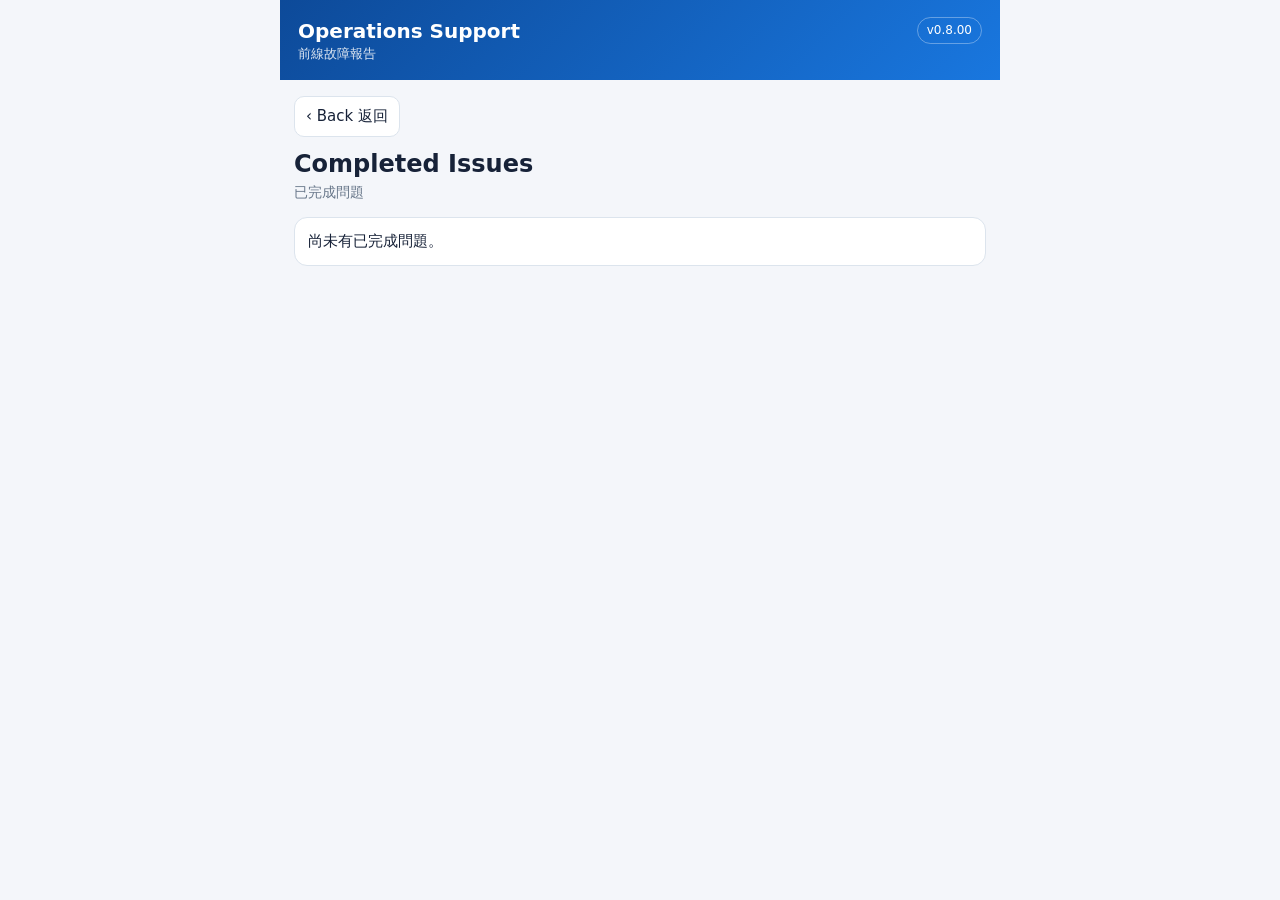
==== completed.html @ 06e349dd "Add files via upload" ====
<!doctype html><html lang="zh-HK"><head><meta charset="utf-8"><meta name="viewport" content="width=device-width,initial-scale=1,viewport-fit=cover"><title>Completed Issues v0.8.00</title><link rel="stylesheet" href="styles.css"></head><body><div class="app"><header class="header"><span class="version">v0.8.00</span><strong>Operations Support</strong><small>前線故障報告</small></header><main class="main"><a class="back" href="index.html">‹ Back 返回</a><h1 class="page-title">Completed Issues <small>已完成問題</small></h1><div id="completed" class="list"></div></main></div><script src="config.js"></script><script src="app.js"></script><script>const a=OPS.get().filter(x=>x.workflowStatus==='Completed');completed.innerHTML=a.length?a.map(x=>`<article class="card issue-card no-impact"><b>${x.plant} · ${x.material}</b><div>${x.issueEn}／${x.issueZh}</div><small>${OPS.fmt(x.incident)}</small><br><span class="badge complete-badge">Completed／已完成</span><div><a class="edit" href="edit.html?ticket=${encodeURIComponent(x.ticket)}">View / Edit 查看／編輯</a></div></article>`).join(''):'<div class="card">尚未有已完成問題。</div>';</script></body></html>
---- styles.css ----
:root{--primary:#176bd8;--primary-dark:#0c55b5;--primary-soft:#e8f1ff;--success:#14805a;--success-soft:#e7f7ef;--warning:#b66a00;--warning-soft:#fff3da;--danger:#c52e3a;--danger-soft:#fff0f1;--text:#172238;--muted:#68778a;--border:#dce4ed;--surface:#fff;--background:#f4f6fa}*{box-sizing:border-box}html{background:var(--background)}body{margin:0;background:var(--background);color:var(--text);font:15px/1.4 system-ui,-apple-system,"Segoe UI",sans-serif}button,input,select,textarea{font:inherit}.app{max-width:720px;min-height:100vh;margin:auto}.header{padding:17px 18px;background:linear-gradient(135deg,#0d4a99,#1977df);color:#fff}.header strong{font-size:20px}.header small{display:block;opacity:.86}.version{float:right;padding:4px 9px;border:1px solid #ffffff55;border-radius:999px;font-size:12px}.main{padding:16px 14px 92px}.intro h1,.page-title{margin:0;font-size:24px}.intro p,.page-title small{display:block;margin:2px 0 14px;color:var(--muted);font-size:14px;font-weight:500}.stats{display:grid;grid-template-columns:repeat(3,minmax(0,1fr));gap:8px}.stat{min-width:0;padding:12px 9px;border:1px solid var(--border);border-radius:14px;background:var(--surface);text-align:left;color:var(--text)}button.stat{cursor:pointer}.stat small,.stat span{display:block;color:var(--muted);font-size:11px}.stat strong{display:block;margin:5px 0 2px;font-size:28px;line-height:1}.stat.open strong{color:var(--warning)}.stat.suspended strong{color:var(--danger)}.stat.today strong{color:var(--primary)}.report-card{width:100%;min-height:76px;margin-top:13px;padding:16px;border:1px solid #cfe0f5;border-radius:17px;background:linear-gradient(135deg,#fff,#f7fbff);display:grid;grid-template-columns:1fr 20px;gap:12px;align-items:center;text-align:left;text-decoration:none;color:var(--text);box-shadow:0 6px 18px #17395710}.report-card strong{display:block;color:var(--primary);font-size:19px}.report-card small{color:var(--muted)}.arrow{font-size:29px;color:#86a2c3}.device-note{margin-top:11px;padding:11px 13px;border:1px solid var(--border);border-radius:12px;background:var(--surface)}.device-note b{display:block;font-size:13px}.device-note span{display:block;margin-top:2px;color:var(--muted);font-size:12px}.section-head{display:flex;justify-content:space-between;align-items:end;margin:20px 0 9px}.section-head b,.section-head small{display:block}.section-head small{color:var(--muted);font-size:12px}.text-link{border:0;background:transparent;color:var(--primary);font-weight:800;text-decoration:none;padding:8px}.list{display:grid;gap:8px}.card{padding:13px;border:1px solid var(--border);border-radius:13px;background:var(--surface)}.issue-card{border-left:5px solid var(--border)}.issue-card.no-impact{border-left-color:var(--success)}.issue-card.limited{border-left-color:var(--warning)}.issue-card.suspended{border-left-color:var(--danger)}.card b{display:block}.card small{color:var(--muted)}.badge{display:inline-block;margin-top:7px;padding:4px 8px;border-radius:999px;font-size:12px;font-weight:800}.badge.no-impact{background:var(--success-soft);color:var(--success)}.badge.limited{background:var(--warning-soft);color:#8b5200}.badge.suspended{background:var(--danger-soft);color:var(--danger)}.back{display:inline-block;margin-bottom:11px;padding:9px 11px;border:1px solid var(--border);border-radius:10px;background:var(--surface);color:var(--text);text-decoration:none}.grid2{display:grid;grid-template-columns:1fr 1fr;gap:9px}.field{margin-bottom:18px}.label{display:block;margin-bottom:7px;font-size:13px;font-weight:850}.sub{display:block;color:var(--muted);font-size:12px;font-weight:500}.required{color:var(--danger)}input,select,textarea{width:100%;min-height:49px;padding:11px;border:1px solid var(--border);border-radius:12px;background:var(--surface);color:var(--text)}textarea{resize:vertical}.type-grid{display:grid;grid-template-columns:repeat(3,minmax(0,1fr));gap:8px}.option-grid{display:grid;grid-template-columns:1fr 1fr;gap:8px}.choice{min-height:64px;padding:10px 6px;border:2px solid var(--border);border-radius:13px;background:var(--surface);color:var(--text);font-weight:800}.choice small{display:block;margin-top:3px;color:var(--muted);font-weight:500}.choice.selected{border-color:var(--primary);background:var(--primary-soft);color:var(--primary-dark)}.wide{grid-column:1/-1}.conditional{display:none}.conditional.show{display:block}.status-grid{display:grid;gap:8px}.status-grid .choice{text-align:left}.status-grid .no-impact.selected{border-color:var(--success);background:var(--success-soft);color:var(--success)}.status-grid .limited.selected{border-color:var(--warning);background:var(--warning-soft);color:#8b5200}.status-grid .suspended.selected{border-color:var(--danger);background:var(--danger-soft);color:var(--danger)}.photo-actions,.actions,.language-grid{display:grid;grid-template-columns:1fr 1fr;gap:8px}.action{min-height:49px;border:0;border-radius:11px;font-weight:850}.action.primary{background:var(--primary);color:#fff}.action.secondary{background:var(--primary-soft);color:var(--primary-dark)}.action.whatsapp{background:#19a562;color:#fff}.photo-preview{display:none;margin-top:10px;text-align:center}.photo-preview.show{display:block}.photo-preview img{display:block;max-width:100%;max-height:230px;margin:auto;border-radius:11px}.preview{display:none;padding:13px;border-left:5px solid var(--primary);border-radius:12px;background:#eff6ff}.preview.show{display:block}.preview-row{display:grid;grid-template-columns:112px 1fr;gap:8px;padding:6px 0;border-bottom:1px solid #dce8f5}.preview-row:last-child{border:0}.preview-row span{color:var(--muted);font-size:13px}.submit{width:100%;min-height:53px;border:0;border-radius:12px;background:var(--primary);color:#fff;font-size:17px;font-weight:850}.submit:disabled{background:#a7b3c2}.language{min-height:47px;border:2px solid var(--border);border-radius:11px;background:var(--surface);font-weight:800}.language.selected{border-color:var(--primary);background:var(--primary-soft);color:var(--primary-dark)}.message{min-height:190px;margin-top:10px}.success{text-align:center}.check{width:62px;height:62px;margin:auto;border-radius:50%;display:grid;place-items:center;background:var(--success-soft);color:var(--success);font-size:34px}.reference{margin:12px 0;padding:11px;border-radius:11px;background:var(--primary-soft);color:var(--primary-dark);font-weight:850}.edit{display:inline-block;margin-top:9px;padding:9px 12px;border:0;border-radius:9px;background:var(--primary-soft);color:var(--primary-dark);font-weight:800;text-decoration:none}.bottom-nav{position:fixed;left:50%;bottom:0;transform:translateX(-50%);z-index:20;width:min(720px,100%);height:68px;display:grid;grid-template-columns:1fr 84px 1fr;align-items:end;padding:6px 16px calc(6px + env(safe-area-inset-bottom));background:#fff;border-top:1px solid var(--border);box-shadow:0 -5px 16px #17223812}.nav-link{height:48px;border:0;background:transparent;color:var(--muted);font-size:12px;font-weight:750;text-align:center;text-decoration:none}.nav-link span{display:block;font-size:20px}.nav-link.active{color:var(--primary)}.plus-wrap{position:relative;height:54px}.plus-button{position:absolute;left:50%;bottom:5px;transform:translateX(-50%);width:58px;height:58px;border:3px solid #fff;border-radius:50%;display:grid;place-items:center;background:var(--primary);color:#fff;font-size:31px;line-height:1;text-decoration:none;box-shadow:0 5px 14px #176bd840}.update-overlay{display:none;position:fixed;inset:0;z-index:50;align-items:center;justify-content:center;padding:16px;background:#0c1726cc}.update-overlay.show{display:flex}.update-dialog{width:min(420px,100%);padding:20px;border-radius:16px;background:#fff}.update-dialog h2{margin:0 0 8px}@media(max-width:390px){.stats{gap:6px}.stat{padding:10px 7px}.stat strong{font-size:24px}.type-grid,.option-grid{grid-template-columns:1fr}.wide{grid-column:auto}.preview-row{grid-template-columns:92px 1fr}}

.workflow-row{display:grid;grid-template-columns:1fr 1fr;gap:8px;margin-top:10px}.workflow-select{min-height:43px;padding:8px;border:1px solid var(--border);border-radius:10px;background:#fff}.complete-badge{background:#e7f7ef;color:#14805a}.reported-badge{background:#e8f1ff;color:#0c55b5}.progress-badge{background:#fff3da;color:#8b5200}.single-action{display:block;width:100%;min-height:51px;margin-top:18px;padding:14px;border:0;border-radius:12px;background:var(--primary);color:#fff;font-weight:850;text-decoration:none;text-align:center}.edit-form-note{margin-bottom:14px;padding:11px 13px;border:1px solid var(--border);border-radius:12px;background:#fff;color:var(--muted);font-size:13px}
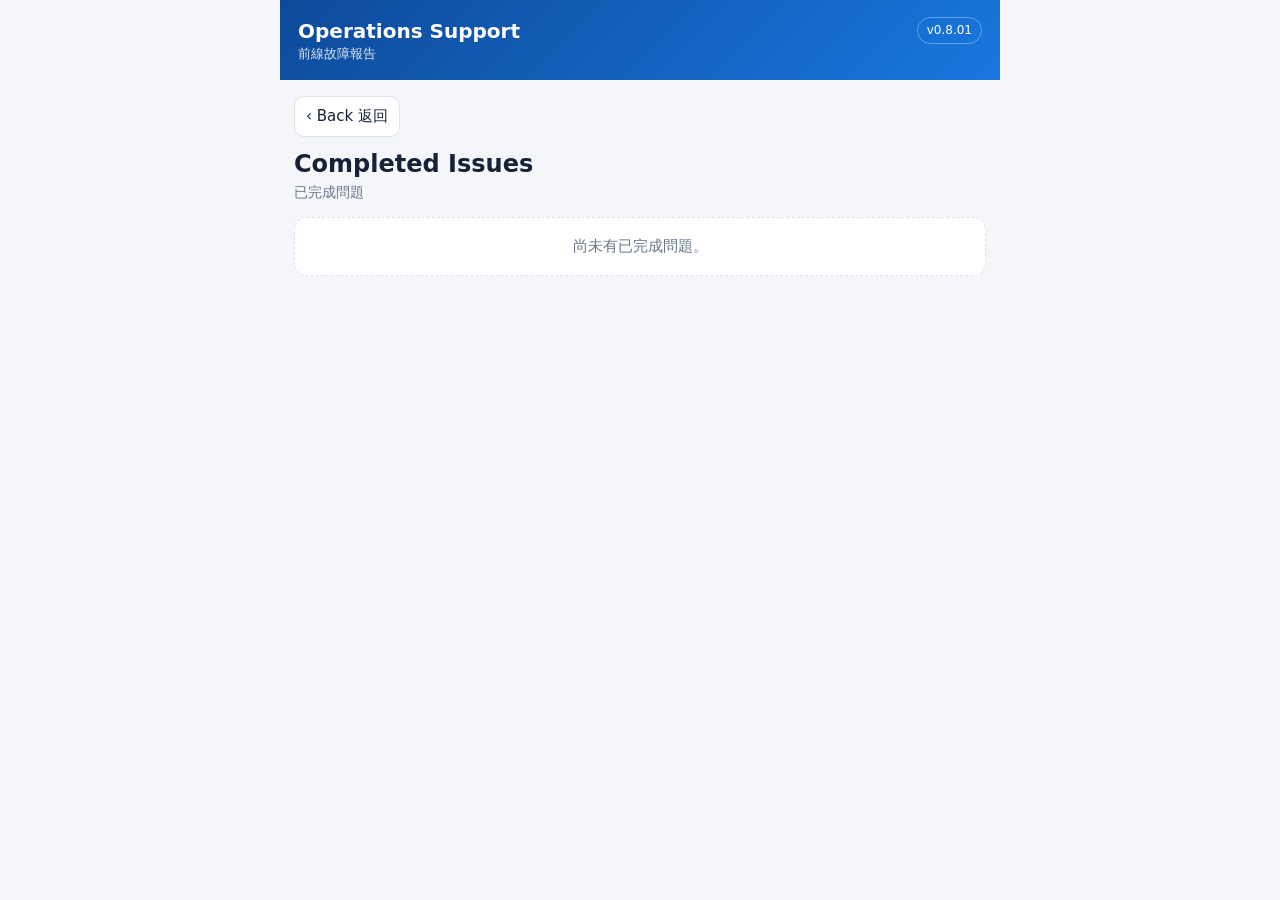
==== commit 6757598a: "Add files via upload" ====
--- a/completed.html
+++ b/completed.html
@@ -1 +1 @@
-<!doctype html><html lang="zh-HK"><head><meta charset="utf-8"><meta name="viewport" content="width=device-width,initial-scale=1,viewport-fit=cover"><title>Completed Issues v0.8.00</title><link rel="stylesheet" href="styles.css"></head><body><div class="app"><header class="header"><span class="version">v0.8.00</span><strong>Operations Support</strong><small>前線故障報告</small></header><main class="main"><a class="back" href="index.html">‹ Back 返回</a><h1 class="page-title">Completed Issues <small>已完成問題</small></h1><div id="completed" class="list"></div></main></div><script src="config.js"></script><script src="app.js"></script><script>const a=OPS.get().filter(x=>x.workflowStatus==='Completed');completed.innerHTML=a.length?a.map(x=>`<article class="card issue-card no-impact"><b>${x.plant} · ${x.material}</b><div>${x.issueEn}／${x.issueZh}</div><small>${OPS.fmt(x.incident)}</small><br><span class="badge complete-badge">Completed／已完成</span><div><a class="edit" href="edit.html?ticket=${encodeURIComponent(x.ticket)}">View / Edit 查看／編輯</a></div></article>`).join(''):'<div class="card">尚未有已完成問題。</div>';</script></body></html>+<!doctype html><html lang="zh-HK"><head><meta charset="utf-8"><meta name="viewport" content="width=device-width,initial-scale=1,viewport-fit=cover"><title>Completed Issues v0.8.01</title><link rel="stylesheet" href="styles.css"></head><body><div class="app"><header class="header"><span class="version">v0.8.01</span><strong>Operations Support</strong><small>前線故障報告</small></header><main class="main"><a class="back" href="index.html">‹ Back 返回</a><h1 class="page-title">Completed Issues <small>已完成問題</small></h1><div id="completed" class="list"></div></main></div><script src="config.js"></script><script src="app.js"></script><script>const pencil=`<svg viewBox="0 0 24 24" aria-hidden="true"><path d="M12 20h9"/><path d="M16.5 3.5a2.12 2.12 0 0 1 3 3L8 18l-4 1 1-4Z"/></svg>`;const a=OPS.get().filter(x=>x.workflowStatus==='Completed');completed.className='report-list';completed.innerHTML=a.length?a.map(x=>`<article class="report-item no-impact"><div class="report-main"><span class="report-primary">${x.plant} · ${x.material} · ${x.issueZh}</span><span class="report-secondary">${x.issueEn} · 已完成</span><span class="report-meta">${OPS.fmt(x.incident)}</span></div><a class="pencil-button" href="edit.html?ticket=${encodeURIComponent(x.ticket)}" aria-label="View or edit completed issue 查看或編輯已完成問題">${pencil}</a></article>`).join(''):'<div class="empty-state">尚未有已完成問題。</div>';</script></body></html>
--- a/styles.css
+++ b/styles.css
@@ -1,3 +1,6 @@
 :root{--primary:#176bd8;--primary-dark:#0c55b5;--primary-soft:#e8f1ff;--success:#14805a;--success-soft:#e7f7ef;--warning:#b66a00;--warning-soft:#fff3da;--danger:#c52e3a;--danger-soft:#fff0f1;--text:#172238;--muted:#68778a;--border:#dce4ed;--surface:#fff;--background:#f4f6fa}*{box-sizing:border-box}html{background:var(--background)}body{margin:0;background:var(--background);color:var(--text);font:15px/1.4 system-ui,-apple-system,"Segoe UI",sans-serif}button,input,select,textarea{font:inherit}.app{max-width:720px;min-height:100vh;margin:auto}.header{padding:17px 18px;background:linear-gradient(135deg,#0d4a99,#1977df);color:#fff}.header strong{font-size:20px}.header small{display:block;opacity:.86}.version{float:right;padding:4px 9px;border:1px solid #ffffff55;border-radius:999px;font-size:12px}.main{padding:16px 14px 92px}.intro h1,.page-title{margin:0;font-size:24px}.intro p,.page-title small{display:block;margin:2px 0 14px;color:var(--muted);font-size:14px;font-weight:500}.stats{display:grid;grid-template-columns:repeat(3,minmax(0,1fr));gap:8px}.stat{min-width:0;padding:12px 9px;border:1px solid var(--border);border-radius:14px;background:var(--surface);text-align:left;color:var(--text)}button.stat{cursor:pointer}.stat small,.stat span{display:block;color:var(--muted);font-size:11px}.stat strong{display:block;margin:5px 0 2px;font-size:28px;line-height:1}.stat.open strong{color:var(--warning)}.stat.suspended strong{color:var(--danger)}.stat.today strong{color:var(--primary)}.report-card{width:100%;min-height:76px;margin-top:13px;padding:16px;border:1px solid #cfe0f5;border-radius:17px;background:linear-gradient(135deg,#fff,#f7fbff);display:grid;grid-template-columns:1fr 20px;gap:12px;align-items:center;text-align:left;text-decoration:none;color:var(--text);box-shadow:0 6px 18px #17395710}.report-card strong{display:block;color:var(--primary);font-size:19px}.report-card small{color:var(--muted)}.arrow{font-size:29px;color:#86a2c3}.device-note{margin-top:11px;padding:11px 13px;border:1px solid var(--border);border-radius:12px;background:var(--surface)}.device-note b{display:block;font-size:13px}.device-note span{display:block;margin-top:2px;color:var(--muted);font-size:12px}.section-head{display:flex;justify-content:space-between;align-items:end;margin:20px 0 9px}.section-head b,.section-head small{display:block}.section-head small{color:var(--muted);font-size:12px}.text-link{border:0;background:transparent;color:var(--primary);font-weight:800;text-decoration:none;padding:8px}.list{display:grid;gap:8px}.card{padding:13px;border:1px solid var(--border);border-radius:13px;background:var(--surface)}.issue-card{border-left:5px solid var(--border)}.issue-card.no-impact{border-left-color:var(--success)}.issue-card.limited{border-left-color:var(--warning)}.issue-card.suspended{border-left-color:var(--danger)}.card b{display:block}.card small{color:var(--muted)}.badge{display:inline-block;margin-top:7px;padding:4px 8px;border-radius:999px;font-size:12px;font-weight:800}.badge.no-impact{background:var(--success-soft);color:var(--success)}.badge.limited{background:var(--warning-soft);color:#8b5200}.badge.suspended{background:var(--danger-soft);color:var(--danger)}.back{display:inline-block;margin-bottom:11px;padding:9px 11px;border:1px solid var(--border);border-radius:10px;background:var(--surface);color:var(--text);text-decoration:none}.grid2{display:grid;grid-template-columns:1fr 1fr;gap:9px}.field{margin-bottom:18px}.label{display:block;margin-bottom:7px;font-size:13px;font-weight:850}.sub{display:block;color:var(--muted);font-size:12px;font-weight:500}.required{color:var(--danger)}input,select,textarea{width:100%;min-height:49px;padding:11px;border:1px solid var(--border);border-radius:12px;background:var(--surface);color:var(--text)}textarea{resize:vertical}.type-grid{display:grid;grid-template-columns:repeat(3,minmax(0,1fr));gap:8px}.option-grid{display:grid;grid-template-columns:1fr 1fr;gap:8px}.choice{min-height:64px;padding:10px 6px;border:2px solid var(--border);border-radius:13px;background:var(--surface);color:var(--text);font-weight:800}.choice small{display:block;margin-top:3px;color:var(--muted);font-weight:500}.choice.selected{border-color:var(--primary);background:var(--primary-soft);color:var(--primary-dark)}.wide{grid-column:1/-1}.conditional{display:none}.conditional.show{display:block}.status-grid{display:grid;gap:8px}.status-grid .choice{text-align:left}.status-grid .no-impact.selected{border-color:var(--success);background:var(--success-soft);color:var(--success)}.status-grid .limited.selected{border-color:var(--warning);background:var(--warning-soft);color:#8b5200}.status-grid .suspended.selected{border-color:var(--danger);background:var(--danger-soft);color:var(--danger)}.photo-actions,.actions,.language-grid{display:grid;grid-template-columns:1fr 1fr;gap:8px}.action{min-height:49px;border:0;border-radius:11px;font-weight:850}.action.primary{background:var(--primary);color:#fff}.action.secondary{background:var(--primary-soft);color:var(--primary-dark)}.action.whatsapp{background:#19a562;color:#fff}.photo-preview{display:none;margin-top:10px;text-align:center}.photo-preview.show{display:block}.photo-preview img{display:block;max-width:100%;max-height:230px;margin:auto;border-radius:11px}.preview{display:none;padding:13px;border-left:5px solid var(--primary);border-radius:12px;background:#eff6ff}.preview.show{display:block}.preview-row{display:grid;grid-template-columns:112px 1fr;gap:8px;padding:6px 0;border-bottom:1px solid #dce8f5}.preview-row:last-child{border:0}.preview-row span{color:var(--muted);font-size:13px}.submit{width:100%;min-height:53px;border:0;border-radius:12px;background:var(--primary);color:#fff;font-size:17px;font-weight:850}.submit:disabled{background:#a7b3c2}.language{min-height:47px;border:2px solid var(--border);border-radius:11px;background:var(--surface);font-weight:800}.language.selected{border-color:var(--primary);background:var(--primary-soft);color:var(--primary-dark)}.message{min-height:190px;margin-top:10px}.success{text-align:center}.check{width:62px;height:62px;margin:auto;border-radius:50%;display:grid;place-items:center;background:var(--success-soft);color:var(--success);font-size:34px}.reference{margin:12px 0;padding:11px;border-radius:11px;background:var(--primary-soft);color:var(--primary-dark);font-weight:850}.edit{display:inline-block;margin-top:9px;padding:9px 12px;border:0;border-radius:9px;background:var(--primary-soft);color:var(--primary-dark);font-weight:800;text-decoration:none}.bottom-nav{position:fixed;left:50%;bottom:0;transform:translateX(-50%);z-index:20;width:min(720px,100%);height:68px;display:grid;grid-template-columns:1fr 84px 1fr;align-items:end;padding:6px 16px calc(6px + env(safe-area-inset-bottom));background:#fff;border-top:1px solid var(--border);box-shadow:0 -5px 16px #17223812}.nav-link{height:48px;border:0;background:transparent;color:var(--muted);font-size:12px;font-weight:750;text-align:center;text-decoration:none}.nav-link span{display:block;font-size:20px}.nav-link.active{color:var(--primary)}.plus-wrap{position:relative;height:54px}.plus-button{position:absolute;left:50%;bottom:5px;transform:translateX(-50%);width:58px;height:58px;border:3px solid #fff;border-radius:50%;display:grid;place-items:center;background:var(--primary);color:#fff;font-size:31px;line-height:1;text-decoration:none;box-shadow:0 5px 14px #176bd840}.update-overlay{display:none;position:fixed;inset:0;z-index:50;align-items:center;justify-content:center;padding:16px;background:#0c1726cc}.update-overlay.show{display:flex}.update-dialog{width:min(420px,100%);padding:20px;border-radius:16px;background:#fff}.update-dialog h2{margin:0 0 8px}@media(max-width:390px){.stats{gap:6px}.stat{padding:10px 7px}.stat strong{font-size:24px}.type-grid,.option-grid{grid-template-columns:1fr}.wide{grid-column:auto}.preview-row{grid-template-columns:92px 1fr}}
 
-.workflow-row{display:grid;grid-template-columns:1fr 1fr;gap:8px;margin-top:10px}.workflow-select{min-height:43px;padding:8px;border:1px solid var(--border);border-radius:10px;background:#fff}.complete-badge{background:#e7f7ef;color:#14805a}.reported-badge{background:#e8f1ff;color:#0c55b5}.progress-badge{background:#fff3da;color:#8b5200}.single-action{display:block;width:100%;min-height:51px;margin-top:18px;padding:14px;border:0;border-radius:12px;background:var(--primary);color:#fff;font-weight:850;text-decoration:none;text-align:center}.edit-form-note{margin-bottom:14px;padding:11px 13px;border:1px solid var(--border);border-radius:12px;background:#fff;color:var(--muted);font-size:13px}+.workflow-row{display:grid;grid-template-columns:1fr 1fr;gap:8px;margin-top:10px}.workflow-select{min-height:43px;padding:8px;border:1px solid var(--border);border-radius:10px;background:#fff}.complete-badge{background:#e7f7ef;color:#14805a}.reported-badge{background:#e8f1ff;color:#0c55b5}.progress-badge{background:#fff3da;color:#8b5200}.single-action{display:block;width:100%;min-height:51px;margin-top:18px;padding:14px;border:0;border-radius:12px;background:var(--primary);color:#fff;font-weight:850;text-decoration:none;text-align:center}.edit-form-note{margin-bottom:14px;padding:11px 13px;border:1px solid var(--border);border-radius:12px;background:#fff;color:var(--muted);font-size:13px}
+.report-toolbar{display:flex;align-items:center;justify-content:space-between;gap:10px;margin:20px 0 9px}.report-toolbar-title b,.report-toolbar-title small{display:block}.report-toolbar-title small{color:var(--muted);font-size:12px}.report-toolbar-actions{display:flex;align-items:center;gap:4px;white-space:nowrap}.toolbar-link{display:inline-flex;align-items:center;min-height:36px;padding:7px 9px;border-radius:9px;color:var(--primary);font-size:13px;font-weight:800;text-decoration:none}.toolbar-link:hover,.toolbar-link:focus-visible{background:var(--primary-soft)}
+.report-list{display:grid;gap:9px}.report-item{position:relative;display:grid;grid-template-columns:minmax(0,1fr) 44px;align-items:center;gap:10px;padding:13px 10px 13px 14px;border:1px solid var(--border);border-left:5px solid var(--border);border-radius:13px;background:var(--surface)}.report-item.no-impact{border-left-color:var(--success)}.report-item.limited{border-left-color:var(--warning)}.report-item.suspended{border-left-color:var(--danger)}.report-main{min-width:0}.report-primary{display:block;overflow:hidden;text-overflow:ellipsis;white-space:nowrap;font-size:15px;font-weight:850}.report-secondary{display:block;margin-top:3px;overflow:hidden;text-overflow:ellipsis;white-space:nowrap;color:var(--muted);font-size:13px}.report-meta{display:block;margin-top:4px;color:var(--muted);font-size:12px}.pencil-button{width:40px;height:40px;border:1px solid #c9dcf5;border-radius:11px;display:grid;place-items:center;background:var(--primary-soft);color:var(--primary);text-decoration:none}.pencil-button:hover,.pencil-button:focus-visible{border-color:var(--primary);background:#dceaff}.pencil-button svg{width:19px;height:19px;fill:none;stroke:currentColor;stroke-width:2;stroke-linecap:round;stroke-linejoin:round}.pencil-button[aria-disabled="true"]{opacity:.45;pointer-events:none}.empty-state{padding:18px;border:1px dashed var(--border);border-radius:13px;background:var(--surface);color:var(--muted);text-align:center}
+@media(max-width:390px){.report-toolbar{align-items:flex-start}.report-toolbar-actions{gap:0}.toolbar-link{padding:7px 6px;font-size:12px}.report-item{grid-template-columns:minmax(0,1fr) 42px}.pencil-button{width:38px;height:38px}}
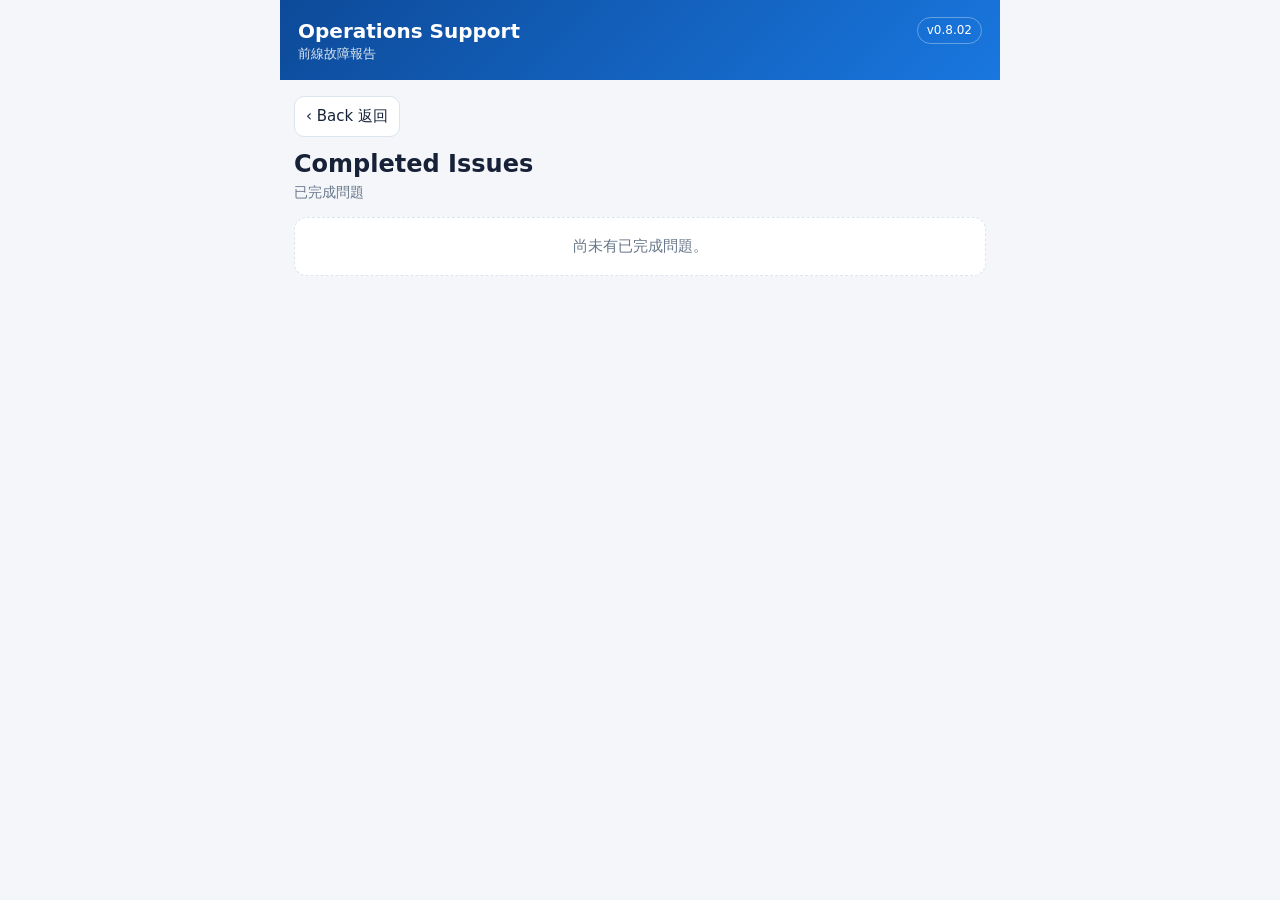
==== commit 9857a58c: "Add files via upload" ====
--- a/completed.html
+++ b/completed.html
@@ -1 +1 @@
-<!doctype html><html lang="zh-HK"><head><meta charset="utf-8"><meta name="viewport" content="width=device-width,initial-scale=1,viewport-fit=cover"><title>Completed Issues v0.8.01</title><link rel="stylesheet" href="styles.css"></head><body><div class="app"><header class="header"><span class="version">v0.8.01</span><strong>Operations Support</strong><small>前線故障報告</small></header><main class="main"><a class="back" href="index.html">‹ Back 返回</a><h1 class="page-title">Completed Issues <small>已完成問題</small></h1><div id="completed" class="list"></div></main></div><script src="config.js"></script><script src="app.js"></script><script>const pencil=`<svg viewBox="0 0 24 24" aria-hidden="true"><path d="M12 20h9"/><path d="M16.5 3.5a2.12 2.12 0 0 1 3 3L8 18l-4 1 1-4Z"/></svg>`;const a=OPS.get().filter(x=>x.workflowStatus==='Completed');completed.className='report-list';completed.innerHTML=a.length?a.map(x=>`<article class="report-item no-impact"><div class="report-main"><span class="report-primary">${x.plant} · ${x.material} · ${x.issueZh}</span><span class="report-secondary">${x.issueEn} · 已完成</span><span class="report-meta">${OPS.fmt(x.incident)}</span></div><a class="pencil-button" href="edit.html?ticket=${encodeURIComponent(x.ticket)}" aria-label="View or edit completed issue 查看或編輯已完成問題">${pencil}</a></article>`).join(''):'<div class="empty-state">尚未有已完成問題。</div>';</script></body></html>+<!doctype html><html lang="zh-HK"><head><meta charset="utf-8"><meta name="viewport" content="width=device-width,initial-scale=1,viewport-fit=cover"><title>Completed Issues v0.8.02</title><link rel="stylesheet" href="styles.css"></head><body><div class="app"><header class="header"><span class="version">v0.8.02</span><strong>Operations Support</strong><small>前線故障報告</small></header><main class="main"><a class="back" href="index.html">‹ Back 返回</a><h1 class="page-title">Completed Issues <small>已完成問題</small></h1><div id="completed" class="list"></div></main></div><script src="config.js"></script><script src="app.js"></script><script>const pencil=`<span class="pencil-mark" aria-hidden="true"></span>`;const a=OPS.get().filter(x=>x.workflowStatus==='Completed');completed.className='report-list';completed.innerHTML=a.length?a.map(x=>`<article class="report-item no-impact"><div class="report-main"><span class="report-primary">${x.plant} · ${x.material} · ${x.issueZh}</span><span class="report-secondary">${x.issueEn} · 已完成</span><span class="report-meta">${OPS.fmt(x.incident)}</span></div><a class="pencil-button" href="edit.html?ticket=${encodeURIComponent(x.ticket)}" aria-label="View or edit completed issue 查看或編輯已完成問題">${pencil}</a></article>`).join(''):'<div class="empty-state">尚未有已完成問題。</div>';</script></body></html>
--- a/styles.css
+++ b/styles.css
@@ -2,5 +2,15 @@
 
 .workflow-row{display:grid;grid-template-columns:1fr 1fr;gap:8px;margin-top:10px}.workflow-select{min-height:43px;padding:8px;border:1px solid var(--border);border-radius:10px;background:#fff}.complete-badge{background:#e7f7ef;color:#14805a}.reported-badge{background:#e8f1ff;color:#0c55b5}.progress-badge{background:#fff3da;color:#8b5200}.single-action{display:block;width:100%;min-height:51px;margin-top:18px;padding:14px;border:0;border-radius:12px;background:var(--primary);color:#fff;font-weight:850;text-decoration:none;text-align:center}.edit-form-note{margin-bottom:14px;padding:11px 13px;border:1px solid var(--border);border-radius:12px;background:#fff;color:var(--muted);font-size:13px}
 .report-toolbar{display:flex;align-items:center;justify-content:space-between;gap:10px;margin:20px 0 9px}.report-toolbar-title b,.report-toolbar-title small{display:block}.report-toolbar-title small{color:var(--muted);font-size:12px}.report-toolbar-actions{display:flex;align-items:center;gap:4px;white-space:nowrap}.toolbar-link{display:inline-flex;align-items:center;min-height:36px;padding:7px 9px;border-radius:9px;color:var(--primary);font-size:13px;font-weight:800;text-decoration:none}.toolbar-link:hover,.toolbar-link:focus-visible{background:var(--primary-soft)}
-.report-list{display:grid;gap:9px}.report-item{position:relative;display:grid;grid-template-columns:minmax(0,1fr) 44px;align-items:center;gap:10px;padding:13px 10px 13px 14px;border:1px solid var(--border);border-left:5px solid var(--border);border-radius:13px;background:var(--surface)}.report-item.no-impact{border-left-color:var(--success)}.report-item.limited{border-left-color:var(--warning)}.report-item.suspended{border-left-color:var(--danger)}.report-main{min-width:0}.report-primary{display:block;overflow:hidden;text-overflow:ellipsis;white-space:nowrap;font-size:15px;font-weight:850}.report-secondary{display:block;margin-top:3px;overflow:hidden;text-overflow:ellipsis;white-space:nowrap;color:var(--muted);font-size:13px}.report-meta{display:block;margin-top:4px;color:var(--muted);font-size:12px}.pencil-button{width:40px;height:40px;border:1px solid #c9dcf5;border-radius:11px;display:grid;place-items:center;background:var(--primary-soft);color:var(--primary);text-decoration:none}.pencil-button:hover,.pencil-button:focus-visible{border-color:var(--primary);background:#dceaff}.pencil-button svg{width:19px;height:19px;fill:none;stroke:currentColor;stroke-width:2;stroke-linecap:round;stroke-linejoin:round}.pencil-button[aria-disabled="true"]{opacity:.45;pointer-events:none}.empty-state{padding:18px;border:1px dashed var(--border);border-radius:13px;background:var(--surface);color:var(--muted);text-align:center}
+.report-list{display:grid;gap:9px}.report-item{position:relative;display:grid;grid-template-columns:minmax(0,1fr) 44px;align-items:center;gap:10px;padding:13px 10px 13px 14px;border:1px solid var(--border);border-left:5px solid var(--border);border-radius:13px;background:var(--surface)}.report-item.no-impact{border-left-color:var(--success)}.report-item.limited{border-left-color:var(--warning)}.report-item.suspended{border-left-color:var(--danger)}.report-main{min-width:0}.report-primary{display:block;overflow:hidden;text-overflow:ellipsis;white-space:nowrap;font-size:15px;font-weight:850}.report-secondary{display:block;margin-top:3px;overflow:hidden;text-overflow:ellipsis;white-space:nowrap;color:var(--muted);font-size:13px}.report-meta{display:block;margin-top:4px;color:var(--muted);font-size:12px}.pencil-button{width:40px;height:40px;border:1px solid #c9dcf5;border-radius:11px;display:grid;place-items:center;background:var(--primary-soft);color:var(--primary);text-decoration:none}.pencil-button:hover,.pencil-button:focus-visible{border-color:var(--primary);background:#dceaff}.pencil-button[aria-disabled="true"]{opacity:.45;pointer-events:none}.empty-state{padding:18px;border:1px dashed var(--border);border-radius:13px;background:var(--surface);color:var(--muted);text-align:center}
 @media(max-width:390px){.report-toolbar{align-items:flex-start}.report-toolbar-actions{gap:0}.toolbar-link{padding:7px 6px;font-size:12px}.report-item{grid-template-columns:minmax(0,1fr) 42px}.pencil-button{width:38px;height:38px}}
+
+/* v0.8.02: constrained CSS pencil icon, no SVG rendering dependency */
+.pencil-mark{position:relative;display:block;width:18px;height:18px;overflow:hidden}
+.pencil-mark::before{content:"";position:absolute;left:2px;top:8px;width:13px;height:4px;border-radius:2px;background:currentColor;transform:rotate(-45deg);transform-origin:center}
+.pencil-mark::after{content:"";position:absolute;right:1px;top:2px;width:5px;height:5px;border:2px solid currentColor;border-left:0;border-bottom:0;transform:rotate(-45deg);border-radius:1px}
+.pencil-button{flex:0 0 38px;width:38px;height:38px;padding:0;border:1px solid #bfd6f3;border-radius:10px;display:grid;place-items:center;background:#eef5ff;color:var(--primary);overflow:hidden;box-shadow:none}
+.pencil-button:hover,.pencil-button:focus-visible{background:#e1edff;border-color:var(--primary);outline:2px solid #b7d4fb;outline-offset:2px}
+.report-toolbar-actions{display:grid;grid-template-columns:auto auto;gap:6px}
+.toolbar-link{border:1px solid transparent}
+.report-item{overflow:hidden}
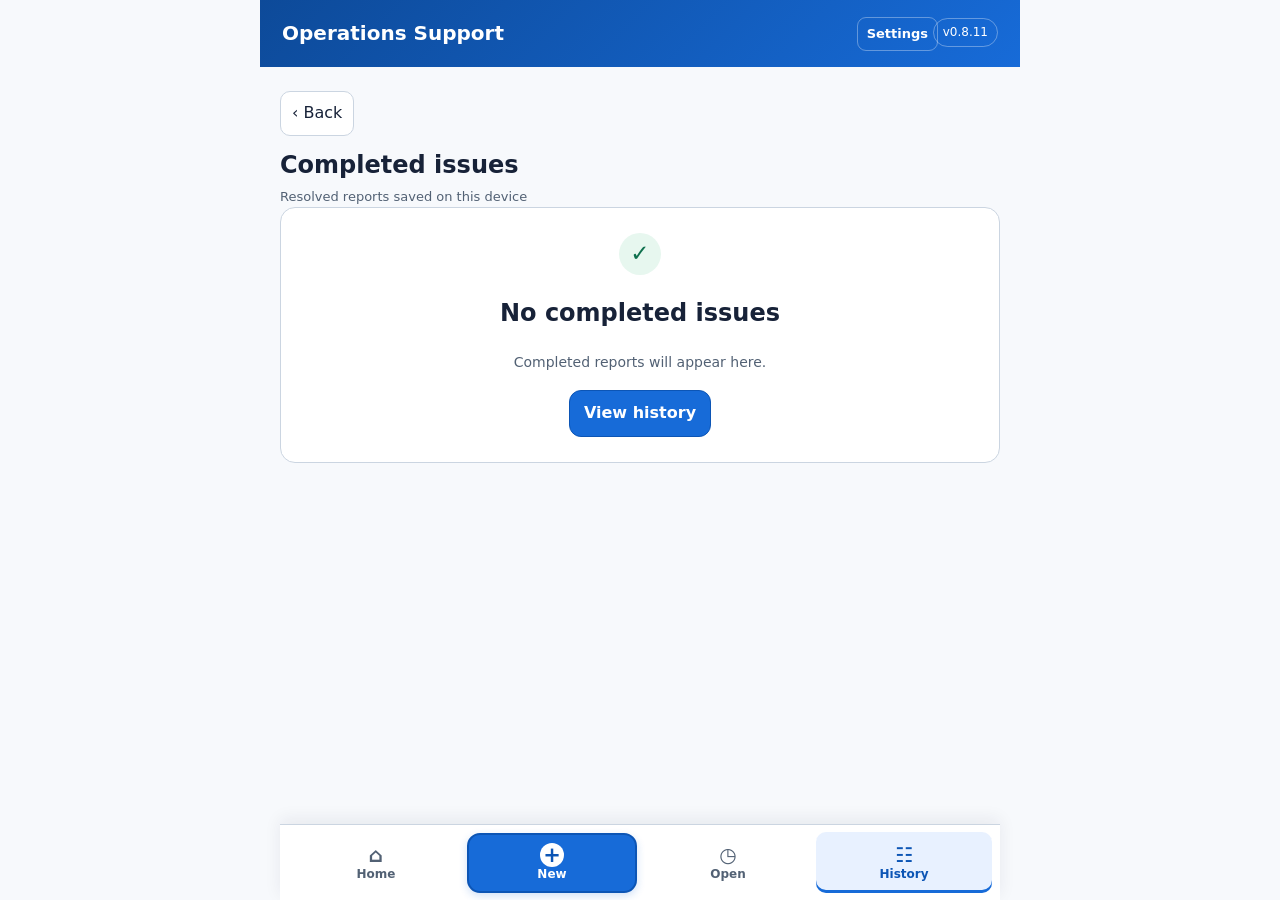
==== commit 53039fbb: "Add files via upload" ====
--- a/completed.html
+++ b/completed.html
@@ -1 +1,40 @@
-<!doctype html><html lang="zh-HK"><head><meta charset="utf-8"><meta name="viewport" content="width=device-width,initial-scale=1,viewport-fit=cover"><title>Completed Issues v0.8.02</title><link rel="stylesheet" href="styles.css"></head><body><div class="app"><header class="header"><span class="version">v0.8.02</span><strong>Operations Support</strong><small>前線故障報告</small></header><main class="main"><a class="back" href="index.html">‹ Back 返回</a><h1 class="page-title">Completed Issues <small>已完成問題</small></h1><div id="completed" class="list"></div></main></div><script src="config.js"></script><script src="app.js"></script><script>const pencil=`<span class="pencil-mark" aria-hidden="true"></span>`;const a=OPS.get().filter(x=>x.workflowStatus==='Completed');completed.className='report-list';completed.innerHTML=a.length?a.map(x=>`<article class="report-item no-impact"><div class="report-main"><span class="report-primary">${x.plant} · ${x.material} · ${x.issueZh}</span><span class="report-secondary">${x.issueEn} · 已完成</span><span class="report-meta">${OPS.fmt(x.incident)}</span></div><a class="pencil-button" href="edit.html?ticket=${encodeURIComponent(x.ticket)}" aria-label="View or edit completed issue 查看或編輯已完成問題">${pencil}</a></article>`).join(''):'<div class="empty-state">尚未有已完成問題。</div>';</script></body></html>+<!doctype html>
+<html lang="zh-HK">
+<head>
+  <meta charset="utf-8">
+  <meta name="viewport" content="width=device-width,initial-scale=1,viewport-fit=cover">
+  <meta name="theme-color" content="#176bd8">
+  <title>Completed Issues v0.8.11</title>
+  <link rel="stylesheet" href="styles.css?v=0.8.11">
+</head>
+<body>
+  <a class="skip-link" href="#main"><span class="bilingual-en">Skip to content</span><span class="bilingual-zh" lang="zh-HK">跳至主內容</span></a>
+  <div class="app">
+    <header class="header"><span class="version">v0.8.11</span><strong class="bilingual-en">Operations Support</strong><small class="bilingual-zh" lang="zh-HK">前線故障報告</small></header>
+    <main id="main" class="main">
+      <a class="back" href="history.html"><span class="bilingual-en">‹ Back</span><span class="bilingual-zh" lang="zh-HK">‹ 返回</span></a>
+      <h1 class="page-title"><span class="bilingual-en">Completed issues</span><small class="bilingual-zh" lang="zh-HK">已完成問題</small></h1>
+      <p class="section-description"><span class="bilingual-en">Resolved reports saved on this device</span><span class="bilingual-zh" lang="zh-HK">此裝置儲存的已解決報告</span></p>
+      <div id="completed" class="report-list" aria-live="polite"></div>
+    </main>
+    <nav class="bottom-nav" aria-label="Main navigation 主導覽">
+      <a class="nav-link" href="index.html"><span class="nav-icon" aria-hidden="true">⌂</span><span class="nav-label"><span class="bilingual-en">Home</span><span class="bilingual-zh" lang="zh-HK">主頁</span></span></a>
+      <a class="nav-link nav-create" href="report.html" aria-label="Create a new report 建立新報告"><span class="nav-icon" aria-hidden="true">+</span><span class="nav-label"><span class="bilingual-en">New</span><span class="bilingual-zh" lang="zh-HK">新增</span></span></a>
+      <a class="nav-link" href="issues.html"><span class="nav-icon" aria-hidden="true">◷</span><span class="nav-label"><span class="bilingual-en">Open</span><span class="bilingual-zh" lang="zh-HK">未完成</span></span></a>
+      <a class="nav-link active" href="history.html" aria-current="page"><span class="nav-icon" aria-hidden="true">☷</span><span class="nav-label"><span class="bilingual-en">History</span><span class="bilingual-zh" lang="zh-HK">記錄</span></span></a>
+    </nav>
+  </div>
+  <script src="config.js?v=0.8.11"></script>
+  <script src="app.js?v=0.8.11"></script>
+  <script>
+    const escapeHtml = value => String(value ?? '').replace(/[&<>"']/g, character => ({ '&': '&amp;', '<': '&lt;', '>': '&gt;', '"': '&quot;', "'": '&#39;' })[character]);
+    const isChinese = OPS.getLanguage() === 'zh';
+    const records = OPS.get().filter(record => record.workflowStatus === 'Completed');
+    if (records.length) {
+      completed.innerHTML = records.map(record => `<article class="report-item no-impact"><div class="report-main"><span class="report-primary">${escapeHtml(record.plant || '—')} · ${escapeHtml(record.material || '—')} · ${escapeHtml(isChinese ? record.issueZh || '問題未提供' : record.issueEn || 'Issue details unavailable')}</span><span class="report-secondary">${isChinese ? '已完成' : 'Completed'}</span><span class="report-meta">${escapeHtml(OPS.fmt(record.incident) || '—')} · ${escapeHtml(isChinese ? record.statusZh || '運作情況未提供' : record.statusEn || 'Operating status unavailable')}</span></div><a class="pencil-button" href="edit.html?ticket=${encodeURIComponent(record.ticket || '')}" aria-label="${isChinese ? '查看或編輯已完成問題' : 'View or edit completed issue'}"><span aria-hidden="true">&#9998;</span></a></article>`).join('');
+    } else {
+      completed.innerHTML = `<div class="dashboard-empty" role="status"><span class="empty-icon" aria-hidden="true">✓</span><h2>${isChinese ? '目前沒有已完成問題' : 'No completed issues'}</h2><p>${isChinese ? '已完成的報告會顯示在這裡。' : 'Completed reports will appear here.'}</p><a class="empty-action" href="history.html">${isChinese ? '查看記錄' : 'View history'}</a></div>`;
+    }
+  </script>
+</body>
+</html>
--- a/styles.css
+++ b/styles.css
@@ -1,11 +1,23 @@
 :root{--primary:#176bd8;--primary-dark:#0c55b5;--primary-soft:#e8f1ff;--success:#14805a;--success-soft:#e7f7ef;--warning:#b66a00;--warning-soft:#fff3da;--danger:#c52e3a;--danger-soft:#fff0f1;--text:#172238;--muted:#68778a;--border:#dce4ed;--surface:#fff;--background:#f4f6fa}*{box-sizing:border-box}html{background:var(--background)}body{margin:0;background:var(--background);color:var(--text);font:15px/1.4 system-ui,-apple-system,"Segoe UI",sans-serif}button,input,select,textarea{font:inherit}.app{max-width:720px;min-height:100vh;margin:auto}.header{padding:17px 18px;background:linear-gradient(135deg,#0d4a99,#1977df);color:#fff}.header strong{font-size:20px}.header small{display:block;opacity:.86}.version{float:right;padding:4px 9px;border:1px solid #ffffff55;border-radius:999px;font-size:12px}.main{padding:16px 14px 92px}.intro h1,.page-title{margin:0;font-size:24px}.intro p,.page-title small{display:block;margin:2px 0 14px;color:var(--muted);font-size:14px;font-weight:500}.stats{display:grid;grid-template-columns:repeat(3,minmax(0,1fr));gap:8px}.stat{min-width:0;padding:12px 9px;border:1px solid var(--border);border-radius:14px;background:var(--surface);text-align:left;color:var(--text)}button.stat{cursor:pointer}.stat small,.stat span{display:block;color:var(--muted);font-size:11px}.stat strong{display:block;margin:5px 0 2px;font-size:28px;line-height:1}.stat.open strong{color:var(--warning)}.stat.suspended strong{color:var(--danger)}.stat.today strong{color:var(--primary)}.report-card{width:100%;min-height:76px;margin-top:13px;padding:16px;border:1px solid #cfe0f5;border-radius:17px;background:linear-gradient(135deg,#fff,#f7fbff);display:grid;grid-template-columns:1fr 20px;gap:12px;align-items:center;text-align:left;text-decoration:none;color:var(--text);box-shadow:0 6px 18px #17395710}.report-card strong{display:block;color:var(--primary);font-size:19px}.report-card small{color:var(--muted)}.arrow{font-size:29px;color:#86a2c3}.device-note{margin-top:11px;padding:11px 13px;border:1px solid var(--border);border-radius:12px;background:var(--surface)}.device-note b{display:block;font-size:13px}.device-note span{display:block;margin-top:2px;color:var(--muted);font-size:12px}.section-head{display:flex;justify-content:space-between;align-items:end;margin:20px 0 9px}.section-head b,.section-head small{display:block}.section-head small{color:var(--muted);font-size:12px}.text-link{border:0;background:transparent;color:var(--primary);font-weight:800;text-decoration:none;padding:8px}.list{display:grid;gap:8px}.card{padding:13px;border:1px solid var(--border);border-radius:13px;background:var(--surface)}.issue-card{border-left:5px solid var(--border)}.issue-card.no-impact{border-left-color:var(--success)}.issue-card.limited{border-left-color:var(--warning)}.issue-card.suspended{border-left-color:var(--danger)}.card b{display:block}.card small{color:var(--muted)}.badge{display:inline-block;margin-top:7px;padding:4px 8px;border-radius:999px;font-size:12px;font-weight:800}.badge.no-impact{background:var(--success-soft);color:var(--success)}.badge.limited{background:var(--warning-soft);color:#8b5200}.badge.suspended{background:var(--danger-soft);color:var(--danger)}.back{display:inline-block;margin-bottom:11px;padding:9px 11px;border:1px solid var(--border);border-radius:10px;background:var(--surface);color:var(--text);text-decoration:none}.grid2{display:grid;grid-template-columns:1fr 1fr;gap:9px}.field{margin-bottom:18px}.label{display:block;margin-bottom:7px;font-size:13px;font-weight:850}.sub{display:block;color:var(--muted);font-size:12px;font-weight:500}.required{color:var(--danger)}input,select,textarea{width:100%;min-height:49px;padding:11px;border:1px solid var(--border);border-radius:12px;background:var(--surface);color:var(--text)}textarea{resize:vertical}.type-grid{display:grid;grid-template-columns:repeat(3,minmax(0,1fr));gap:8px}.option-grid{display:grid;grid-template-columns:1fr 1fr;gap:8px}.choice{min-height:64px;padding:10px 6px;border:2px solid var(--border);border-radius:13px;background:var(--surface);color:var(--text);font-weight:800}.choice small{display:block;margin-top:3px;color:var(--muted);font-weight:500}.choice.selected{border-color:var(--primary);background:var(--primary-soft);color:var(--primary-dark)}.wide{grid-column:1/-1}.conditional{display:none}.conditional.show{display:block}.status-grid{display:grid;gap:8px}.status-grid .choice{text-align:left}.status-grid .no-impact.selected{border-color:var(--success);background:var(--success-soft);color:var(--success)}.status-grid .limited.selected{border-color:var(--warning);background:var(--warning-soft);color:#8b5200}.status-grid .suspended.selected{border-color:var(--danger);background:var(--danger-soft);color:var(--danger)}.photo-actions,.actions,.language-grid{display:grid;grid-template-columns:1fr 1fr;gap:8px}.action{min-height:49px;border:0;border-radius:11px;font-weight:850}.action.primary{background:var(--primary);color:#fff}.action.secondary{background:var(--primary-soft);color:var(--primary-dark)}.action.whatsapp{background:#19a562;color:#fff}.photo-preview{display:none;margin-top:10px;text-align:center}.photo-preview.show{display:block}.photo-preview img{display:block;max-width:100%;max-height:230px;margin:auto;border-radius:11px}.preview{display:none;padding:13px;border-left:5px solid var(--primary);border-radius:12px;background:#eff6ff}.preview.show{display:block}.preview-row{display:grid;grid-template-columns:112px 1fr;gap:8px;padding:6px 0;border-bottom:1px solid #dce8f5}.preview-row:last-child{border:0}.preview-row span{color:var(--muted);font-size:13px}.submit{width:100%;min-height:53px;border:0;border-radius:12px;background:var(--primary);color:#fff;font-size:17px;font-weight:850}.submit:disabled{background:#a7b3c2}.language{min-height:47px;border:2px solid var(--border);border-radius:11px;background:var(--surface);font-weight:800}.language.selected{border-color:var(--primary);background:var(--primary-soft);color:var(--primary-dark)}.message{min-height:190px;margin-top:10px}.success{text-align:center}.check{width:62px;height:62px;margin:auto;border-radius:50%;display:grid;place-items:center;background:var(--success-soft);color:var(--success);font-size:34px}.reference{margin:12px 0;padding:11px;border-radius:11px;background:var(--primary-soft);color:var(--primary-dark);font-weight:850}.edit{display:inline-block;margin-top:9px;padding:9px 12px;border:0;border-radius:9px;background:var(--primary-soft);color:var(--primary-dark);font-weight:800;text-decoration:none}.bottom-nav{position:fixed;left:50%;bottom:0;transform:translateX(-50%);z-index:20;width:min(720px,100%);height:68px;display:grid;grid-template-columns:1fr 84px 1fr;align-items:end;padding:6px 16px calc(6px + env(safe-area-inset-bottom));background:#fff;border-top:1px solid var(--border);box-shadow:0 -5px 16px #17223812}.nav-link{height:48px;border:0;background:transparent;color:var(--muted);font-size:12px;font-weight:750;text-align:center;text-decoration:none}.nav-link span{display:block;font-size:20px}.nav-link.active{color:var(--primary)}.plus-wrap{position:relative;height:54px}.plus-button{position:absolute;left:50%;bottom:5px;transform:translateX(-50%);width:58px;height:58px;border:3px solid #fff;border-radius:50%;display:grid;place-items:center;background:var(--primary);color:#fff;font-size:31px;line-height:1;text-decoration:none;box-shadow:0 5px 14px #176bd840}.update-overlay{display:none;position:fixed;inset:0;z-index:50;align-items:center;justify-content:center;padding:16px;background:#0c1726cc}.update-overlay.show{display:flex}.update-dialog{width:min(420px,100%);padding:20px;border-radius:16px;background:#fff}.update-dialog h2{margin:0 0 8px}@media(max-width:390px){.stats{gap:6px}.stat{padding:10px 7px}.stat strong{font-size:24px}.type-grid,.option-grid{grid-template-columns:1fr}.wide{grid-column:auto}.preview-row{grid-template-columns:92px 1fr}}
+body[data-language="en"] .bilingual-zh{display:none!important}
+body:not([data-language]) .bilingual-zh{display:none!important}
+body[data-language="zh"] .bilingual-en{display:none!important}
+.header{position:relative}
+.settings-link{position:absolute;right:82px;top:17px;padding:6px 9px;border:1px solid #ffffff55;border-radius:9px;color:#fff;font-size:13px;font-weight:750;text-decoration:none}
+.settings-link:hover,.settings-link:focus-visible{background:#ffffff22;outline:2px solid #fff;outline-offset:2px}
+.language-settings{display:grid;gap:10px}
+.language-option{min-height:56px;padding:12px 14px;border:1px solid var(--border);border-radius:12px;display:flex;align-items:center;justify-content:space-between;background:#fff;color:var(--text);font-weight:800;text-align:left}
+.language-option[aria-pressed="true"]{border:2px solid var(--primary);background:var(--primary-soft);color:var(--primary-dark)}
+.language-option span{font-size:14px;font-weight:600}
+body[data-language="en"] [lang="zh-HK"]:not(.language-option){display:none!important}
+body[data-language="zh"] [lang="en"]{display:none!important}
 
 .workflow-row{display:grid;grid-template-columns:1fr 1fr;gap:8px;margin-top:10px}.workflow-select{min-height:43px;padding:8px;border:1px solid var(--border);border-radius:10px;background:#fff}.complete-badge{background:#e7f7ef;color:#14805a}.reported-badge{background:#e8f1ff;color:#0c55b5}.progress-badge{background:#fff3da;color:#8b5200}.single-action{display:block;width:100%;min-height:51px;margin-top:18px;padding:14px;border:0;border-radius:12px;background:var(--primary);color:#fff;font-weight:850;text-decoration:none;text-align:center}.edit-form-note{margin-bottom:14px;padding:11px 13px;border:1px solid var(--border);border-radius:12px;background:#fff;color:var(--muted);font-size:13px}
 .report-toolbar{display:flex;align-items:center;justify-content:space-between;gap:10px;margin:20px 0 9px}.report-toolbar-title b,.report-toolbar-title small{display:block}.report-toolbar-title small{color:var(--muted);font-size:12px}.report-toolbar-actions{display:flex;align-items:center;gap:4px;white-space:nowrap}.toolbar-link{display:inline-flex;align-items:center;min-height:36px;padding:7px 9px;border-radius:9px;color:var(--primary);font-size:13px;font-weight:800;text-decoration:none}.toolbar-link:hover,.toolbar-link:focus-visible{background:var(--primary-soft)}
 .report-list{display:grid;gap:9px}.report-item{position:relative;display:grid;grid-template-columns:minmax(0,1fr) 44px;align-items:center;gap:10px;padding:13px 10px 13px 14px;border:1px solid var(--border);border-left:5px solid var(--border);border-radius:13px;background:var(--surface)}.report-item.no-impact{border-left-color:var(--success)}.report-item.limited{border-left-color:var(--warning)}.report-item.suspended{border-left-color:var(--danger)}.report-main{min-width:0}.report-primary{display:block;overflow:hidden;text-overflow:ellipsis;white-space:nowrap;font-size:15px;font-weight:850}.report-secondary{display:block;margin-top:3px;overflow:hidden;text-overflow:ellipsis;white-space:nowrap;color:var(--muted);font-size:13px}.report-meta{display:block;margin-top:4px;color:var(--muted);font-size:12px}.pencil-button{width:40px;height:40px;border:1px solid #c9dcf5;border-radius:11px;display:grid;place-items:center;background:var(--primary-soft);color:var(--primary);text-decoration:none}.pencil-button:hover,.pencil-button:focus-visible{border-color:var(--primary);background:#dceaff}.pencil-button[aria-disabled="true"]{opacity:.45;pointer-events:none}.empty-state{padding:18px;border:1px dashed var(--border);border-radius:13px;background:var(--surface);color:var(--muted);text-align:center}
 @media(max-width:390px){.report-toolbar{align-items:flex-start}.report-toolbar-actions{gap:0}.toolbar-link{padding:7px 6px;font-size:12px}.report-item{grid-template-columns:minmax(0,1fr) 42px}.pencil-button{width:38px;height:38px}}
 
-/* v0.8.02: constrained CSS pencil icon, no SVG rendering dependency */
+/* v0.8.05: constrained CSS pencil icon, no SVG rendering dependency */
 .pencil-mark{position:relative;display:block;width:18px;height:18px;overflow:hidden}
 .pencil-mark::before{content:"";position:absolute;left:2px;top:8px;width:13px;height:4px;border-radius:2px;background:currentColor;transform:rotate(-45deg);transform-origin:center}
 .pencil-mark::after{content:"";position:absolute;right:1px;top:2px;width:5px;height:5px;border:2px solid currentColor;border-left:0;border-bottom:0;transform:rotate(-45deg);border-radius:1px}
@@ -14,3 +26,266 @@
 .report-toolbar-actions{display:grid;grid-template-columns:auto auto;gap:6px}
 .toolbar-link{border:1px solid transparent}
 .report-item{overflow:hidden}
+
+/* v0.8.05 reliable navigation and icon patch */
+.bottom-nav{grid-template-columns:1fr 74px 1fr 1fr;padding-left:8px;padding-right:8px}
+.nav-link{min-width:0;font-size:11px}
+.plus-wrap{height:52px}
+.plus-button{width:56px;height:56px;font-size:30px}
+.report-toolbar{display:block;margin:20px 0 9px}
+.report-toolbar-actions,.toolbar-link{display:none!important}
+.pencil-button{flex:0 0 34px;width:34px;height:34px;border-radius:9px;font-size:17px;font-family:Arial,"Segoe UI Symbol",sans-serif;font-weight:700;line-height:1}
+.pencil-mark{display:none!important}
+.history-filter{display:grid;grid-template-columns:repeat(3,1fr);gap:7px;margin-bottom:12px}
+.history-filter button{min-height:42px;border:1px solid var(--border);border-radius:10px;background:#fff;color:var(--muted);font-weight:800}
+.history-filter button.selected{border-color:var(--primary);background:var(--primary-soft);color:var(--primary-dark)}
+@media(max-width:390px){.bottom-nav{grid-template-columns:1fr 66px 1fr 1fr}.nav-link{font-size:10px}.nav-link span{font-size:18px}.plus-button{width:54px;height:54px}.history-filter{gap:5px}.history-filter button{font-size:12px}}
+
+:focus-visible{outline:3px solid #78aefa;outline-offset:2px}
+.form-guidance{margin:0 0 10px;padding:10px 12px;border:1px solid #f0d7a8;border-radius:10px;background:var(--warning-soft);color:#754500;font-size:13px}
+.form-guidance.ready{border-color:#b9e2cd;background:var(--success-soft);color:var(--success)}
+.edit-form-note{margin-bottom:14px;padding:12px;border:1px solid var(--border);border-radius:12px;background:var(--surface);white-space:pre-line}
+.original-remark{background:#f8faff;color:var(--muted);font-size:13px}
+
+:root{--muted:#526174;--border:#cbd5e1;--background:#f7f9fc;--warning:#965500;--success:#0e704d}
+body{font-size:16px;line-height:1.55}
+.app{max-width:760px;background:var(--background)}
+.header{padding:18px 22px;background:linear-gradient(135deg,#0d4a99,#176bd8)}
+.header small{opacity:1}
+.main{padding:24px 20px calc(108px + env(safe-area-inset-bottom))}
+.skip-link{position:fixed;top:8px;left:8px;z-index:100;padding:12px 16px;transform:translateY(-160%);border-radius:8px;background:#fff;color:var(--primary-dark);font-weight:800;box-shadow:0 2px 12px #17223840}
+.skip-link:focus{transform:translateY(0)}
+.dashboard-heading{display:flex;justify-content:space-between;align-items:center;gap:18px;margin:2px 0 25px}
+.dashboard-heading h1{margin:0;font-size:clamp(28px,6vw,36px);line-height:1.15;letter-spacing:-.03em}
+.eyebrow{margin:0 0 6px;color:#42536a;font-size:12px;font-weight:850;letter-spacing:.08em}
+.page-subtitle{margin:7px 0 0;color:var(--muted)}
+.page-subtitle span,.section-title span{display:inline-block;margin-left:4px}
+.dashboard-create,.empty-action{display:inline-flex;min-height:48px;align-items:center;justify-content:center;gap:8px;padding:10px 14px;border:1px solid var(--primary-dark);border-radius:12px;background:var(--primary);color:#fff;font-weight:800;text-decoration:none}
+.dashboard-create span:first-child{font-size:22px;line-height:1}
+.dashboard-section{margin-top:22px}
+.section-title{margin:0;color:var(--text);font-size:20px;line-height:1.35}
+.section-title span{color:var(--muted);font-size:15px;font-weight:600}
+.stats{grid-template-columns:repeat(2,minmax(0,1fr));gap:12px}
+.stat{min-height:140px;padding:15px;border-color:#cbd5e1;text-decoration:none;box-shadow:0 2px 7px #17223808}
+.stat.open{border-top:4px solid var(--warning)}
+.stat.suspended{border-top:4px solid var(--danger)}
+.stat-label{display:block;color:#344256;font-size:14px;font-weight:800}
+.stat-label [lang],.stat-description [lang]{display:block;color:var(--muted);font-weight:600}
+.stat strong{margin:12px 0 6px;font-size:34px}
+.stat-description{display:block;color:var(--muted);font-size:12px;line-height:1.4}
+.stat:hover,.stat:focus-visible{border-color:var(--primary);box-shadow:0 4px 14px #176bd822}
+.device-note{display:flex;gap:12px;margin-top:18px;padding:14px;border-color:#cbd5e1;background:#fff}
+.device-note-icon{width:26px;height:26px;flex:0 0 26px;border-radius:50%;display:grid;place-items:center;background:var(--primary-soft);color:var(--primary-dark);font-weight:900}
+.device-note b{font-size:14px}
+.device-note span{font-size:13px;line-height:1.5}
+.section-heading{display:flex;align-items:center;justify-content:space-between;gap:12px;margin-bottom:12px}
+.section-description{margin:3px 0 0;color:var(--muted);font-size:13px}
+.report-list{gap:10px}
+.report-item{grid-template-columns:minmax(0,1fr) 48px;gap:12px;padding:14px}
+.report-primary{font-size:16px;line-height:1.45;white-space:normal;overflow-wrap:anywhere}
+.report-secondary{font-size:14px;white-space:normal;overflow-wrap:anywhere}
+.report-meta{font-size:13px;line-height:1.5}
+.pencil-button{width:44px;height:44px;flex-basis:44px;font-size:19px}
+.dashboard-empty{padding:25px 18px;border:1px solid var(--border);border-radius:15px;background:#fff;text-align:center}
+.empty-icon{width:42px;height:42px;margin:0 auto 9px;border-radius:50%;display:grid;place-items:center;background:var(--success-soft);color:var(--success);font-size:23px;font-weight:900}
+.dashboard-empty h3{margin:0;font-size:18px}
+.dashboard-empty h3 span{color:var(--muted);font-size:15px}
+.dashboard-empty p{max-width:440px;margin:6px auto 16px;color:var(--muted);font-size:14px}
+.empty-action{min-height:46px}
+.form-intro{margin:0 0 18px;color:var(--muted);font-size:14px}
+.fieldset-reset{min-width:0;margin-inline:0;padding:0;border:0}
+.field-sub{margin:0 0 6px;font-size:14px;font-weight:700}
+.label{font-size:15px}
+.sub{font-size:14px}
+.grid2{gap:12px}
+input,select,textarea{min-height:52px;font-size:16px}
+textarea{min-height:100px}
+.choice{min-height:68px;padding:12px 10px;font-size:15px}
+.choice .bilingual-en,.choice .bilingual-zh{display:block}
+.choice .bilingual-zh{margin-top:3px;color:var(--muted);font-weight:600}
+.type-grid .choice,.option-grid .choice{text-align:center}
+.action,.submit,.language{min-height:52px;font-size:16px}
+.text-link,.back{min-height:44px}
+.bottom-nav{grid-template-columns:repeat(4,minmax(0,1fr));height:calc(76px + env(safe-area-inset-bottom));align-items:stretch;padding:7px 8px calc(7px + env(safe-area-inset-bottom));}
+.nav-link{height:auto;min-height:52px;display:flex;flex-direction:column;align-items:center;justify-content:center;gap:1px;border-radius:10px;font-size:12px;line-height:1.25}
+.nav-icon{font-size:20px;line-height:1.1}
+.nav-link .bilingual-en,.nav-link .bilingual-zh{display:block}
+.nav-link.nav-create{min-height:60px;margin:0 3px;align-self:center;display:grid;grid-template-columns:26px 1fr;grid-template-rows:1fr 1fr;align-content:center;column-gap:4px;border:2px solid var(--primary-dark);border-radius:13px;background:var(--primary);color:#fff;font-size:12px;box-shadow:0 3px 8px #176bd833}
+.nav-link.nav-create .nav-icon{grid-column:1;grid-row:1 / 3;width:26px;height:26px;border-radius:50%;display:grid;place-items:center;align-self:center;background:#fff;color:var(--primary-dark);font-size:21px;font-weight:800}
+.nav-link.nav-create .bilingual-en{grid-column:2;grid-row:1;align-self:end}
+.nav-link.nav-create .bilingual-zh{grid-column:2;grid-row:2;align-self:start}
+.nav-link.nav-create:hover,.nav-link.nav-create:focus-visible{background:var(--primary-dark);color:#fff}
+.nav-link:hover,.nav-link:focus-visible{background:var(--primary-soft);color:var(--primary-dark)}
+.nav-link.active{background:var(--primary-soft);color:var(--primary-dark);font-weight:900}
+.nav-link[aria-current="page"]{box-shadow:inset 0 -3px 0 var(--primary)}
+.plus-wrap,.plus-button{display:none}
+.history-filter{gap:8px}
+.history-filter button{min-height:48px;color:#344256;font-size:14px}
+.history-filter button[aria-pressed="true"],.history-filter button.selected{border-color:var(--primary-dark);background:var(--primary-soft);color:var(--primary-dark)}
+.preview-row{grid-template-columns:minmax(110px,35%) minmax(0,1fr);gap:10px}
+.preview-row span{color:#42536a;font-size:14px}
+.preview-row b{overflow-wrap:anywhere}
+.update-overlay{padding:20px}
+.update-dialog{max-height:calc(100dvh - 40px);overflow:auto}
+button,a,select,input,textarea{touch-action:manipulation}
+button:disabled,.submit:disabled{border:1px solid #8793a2;background:#e4e8ee;color:#4b5563;opacity:1}
+@media(max-width:520px){
+  .header{padding:16px}
+  .main{padding:20px 16px calc(100px + env(safe-area-inset-bottom))}
+  .dashboard-heading{align-items:flex-start;flex-direction:column;margin-bottom:20px}
+  .dashboard-create{width:100%}
+  .stats{grid-template-columns:1fr;gap:9px}
+  .stat{min-height:0;display:grid;grid-template-columns:minmax(0,1fr) auto;align-items:center;gap:0 12px;padding:12px 14px}
+  .stat-label{grid-column:1;grid-row:1}
+  .stat strong{grid-column:2;grid-row:1 / span 2;margin:0;font-size:30px}
+  .stat-description{grid-column:1;grid-row:2;margin-top:2px}
+  .section-heading{align-items:flex-start}
+  .device-note{margin-top:14px}
+  .grid2{grid-template-columns:1fr}
+  .type-grid,.option-grid{grid-template-columns:repeat(2,minmax(0,1fr))}
+}
+
+.history-controls{margin:18px 0;padding:16px;border:1px solid var(--border);border-radius:14px;background:#fff}
+.history-controls .section-title{margin-bottom:4px}
+.history-controls .section-description{margin:0 0 12px}
+.date-filter{display:grid;grid-template-columns:repeat(5,minmax(0,1fr));gap:7px}
+.date-filter button{min-width:0;min-height:56px;padding:8px 6px;border:1px solid var(--border);border-radius:10px;display:flex;flex-direction:column;align-items:center;justify-content:center;gap:2px;background:#fff;color:#344256;font-size:14px;font-weight:800;line-height:1.3;overflow-wrap:anywhere}
+.date-filter button[aria-pressed="true"]{border:2px solid var(--primary-dark);background:var(--primary-soft);color:var(--primary-dark)}
+.custom-range{margin-top:14px;padding-top:14px;border-top:1px solid var(--border)}
+.custom-range .field{margin-bottom:12px}
+.custom-range .grid2{grid-template-columns:repeat(2,minmax(0,1fr))}
+.custom-range .action{width:100%}
+.filter-message{min-height:1.5em;margin:10px 0 0;color:var(--muted);font-size:14px}
+.history-controls.status-controls{margin-top:16px}
+.date-filter button:hover,.history-filter button:hover{border-color:var(--primary-dark)}
+.nav-link.nav-create{gap:0}
+.bilingual-control{display:flex;flex-direction:column;align-items:center;justify-content:center;gap:1px;line-height:1.25}
+.bilingual-en,.bilingual-zh{display:block}
+.bilingual-zh{font-weight:700}
+.date-filter .bilingual-en{font-size:14px}
+.date-filter .bilingual-zh{font-size:14px}
+.history-filter button{display:flex;flex-direction:column;align-items:center;justify-content:center;gap:1px;line-height:1.3}
+@media(max-width:360px){
+  .main{padding-right:12px;padding-left:12px}
+  .type-grid,.option-grid{grid-template-columns:1fr}
+  .section-title{font-size:18px}
+  .section-title span{font-size:14px}
+  .bottom-nav{padding-right:4px;padding-left:4px}
+  .nav-link{font-size:11px}
+  .nav-link.nav-create{margin:0 1px;font-size:10px}
+  .date-filter{grid-template-columns:repeat(3,minmax(0,1fr))}
+  .date-filter button{font-size:14px}
+  .history-controls{padding:12px}
+}
+
+.date-filter{grid-template-columns:1.15fr 1.05fr .68fr .68fr 1.5fr;gap:4px}
+.date-filter button{flex-direction:row;flex-wrap:nowrap;gap:3px;padding:8px 3px;white-space:nowrap;overflow-wrap:normal}
+.date-filter .bilingual-en,.date-filter .bilingual-zh{font-size:12px}
+.filter-message{min-height:0;margin-top:6px}
+@media(max-width:520px){
+  .date-filter{grid-template-columns:1.15fr 1.05fr .68fr .68fr 1.5fr}
+  .date-filter button{font-size:11px}
+  .date-filter .bilingual-en,.date-filter .bilingual-zh{font-size:11px}
+}
+@media(max-width:360px){
+  .date-filter{grid-template-columns:1.15fr 1.05fr .68fr .68fr 1.5fr}
+  .date-filter button{font-size:11px}
+  .date-filter .bilingual-en,.date-filter .bilingual-zh{font-size:11px}
+}
+@media(prefers-reduced-motion:reduce){*,*::before,*::after{scroll-behavior:auto!important;animation-duration:.01ms!important;animation-iteration-count:1!important;transition-duration:.01ms!important}}
+@media(forced-colors:active){.stat,.report-item,.device-note,.dashboard-empty{border:1px solid CanvasText}.nav-link[aria-current="page"]{outline:2px solid Highlight}}
+.sr-only{position:absolute;width:1px;height:1px;padding:0;margin:-1px;overflow:hidden;clip:rect(0,0,0,0);white-space:nowrap;border:0}
+.action-status{min-height:1.55em;margin:8px 0 0;color:var(--success);font-weight:700}
+.success h1{font-size:clamp(26px,6vw,34px)}
+.action.whatsapp{background:#117a4d}
+@media(max-width:520px){
+  body{font-size:18px;line-height:1.55}
+  .date-filter{grid-template-columns:repeat(3,minmax(0,1fr))}
+  .custom-range .grid2{grid-template-columns:1fr}
+  .eyebrow{font-size:14px}
+  .page-subtitle,.section-description,.form-intro{font-size:16px}
+  .section-title{font-size:21px}
+  .stat-label{font-size:16px}
+  .stat-description,.device-note span,.report-meta{font-size:15px}
+  .report-primary{font-size:18px}
+  .report-secondary{font-size:16px}
+  .device-note b{font-size:16px}
+  .label{font-size:17px}
+  .sub,.field-sub{font-size:16px}
+  input,select,textarea{min-height:56px;font-size:18px}
+  textarea{min-height:120px}
+  .choice{min-height:72px;font-size:17px}
+  .choice small{font-size:16px}
+  .action,.submit,.language{min-height:56px;font-size:17px}
+  .back,.text-link{min-height:48px;font-size:16px}
+  .history-filter button{min-height:52px;font-size:16px}
+  .form-guidance,.dashboard-empty p{font-size:15px}
+  .version{font-size:14px}
+  .edit-form-note,.original-remark{font-size:16px}
+  .preview-row span,.preview-row b{font-size:16px}
+  .nav-link{font-size:14px}
+  .nav-icon{font-size:22px}
+}
+
+.date-filter{grid-template-columns:1.15fr 1.05fr .68fr .68fr 1.5fr;gap:4px}
+.date-filter button{flex-direction:row;flex-wrap:nowrap;gap:3px;padding:8px 3px;white-space:nowrap;overflow-wrap:normal;font-size:12px}
+.date-filter .bilingual-en,.date-filter .bilingual-zh{font-size:12px}
+.filter-message{min-height:0;margin-top:6px}
+@media(max-width:520px){
+  .date-filter{grid-template-columns:1.15fr 1.05fr .68fr .68fr 1.5fr}
+  .date-filter button,.date-filter .bilingual-en,.date-filter .bilingual-zh{font-size:11px}
+}
+
+@media(max-width:520px){
+  .header{display:grid;grid-template-columns:minmax(0,1fr) auto auto;align-items:center;column-gap:8px;row-gap:3px;padding:10px 12px 12px}
+  .header .settings-link{position:static;grid-column:2;grid-row:1;justify-self:end;padding:6px 8px;white-space:nowrap}
+  .header .version{float:none;grid-column:3;grid-row:1;justify-self:end}
+  .header strong{grid-column:1/-1;grid-row:2;min-width:0;line-height:1.2}
+  .header small{grid-column:1/-1;grid-row:3}
+}
+
+.date-filter button,.history-filter button{flex-direction:row;flex-wrap:nowrap;gap:4px;white-space:nowrap}
+.date-filter .bilingual-en,.date-filter .bilingual-zh,.history-filter .bilingual-en,.history-filter .bilingual-zh{display:inline}
+.history-controls .section-title span{display:inline;margin-left:6px}
+.stat-label .bilingual-en,.stat-label .bilingual-zh,.stat-description .bilingual-en,.stat-description .bilingual-zh{display:inline}
+.stat-label .bilingual-en::after,.stat-description .bilingual-en::after{content:" "}
+.nav-link .nav-label{display:block;font-size:inherit;line-height:1.2;white-space:nowrap}
+.nav-link .nav-label .bilingual-en,.nav-link .nav-label .bilingual-zh{display:inline;font-size:inherit}
+.nav-link .nav-label .bilingual-en::after{content:" "}
+.nav-link.nav-create{display:flex;flex-direction:column;align-items:center;justify-content:center;gap:0}
+.nav-link.nav-create .nav-icon{grid-column:auto;grid-row:auto;align-self:center;width:24px;height:24px}
+.nav-link.nav-create .bilingual-en,.nav-link.nav-create .bilingual-zh{grid-column:auto;grid-row:auto;align-self:auto}
+
+@media(max-width:520px){
+  .date-filter{grid-template-columns:repeat(3,minmax(0,1fr))}
+  .date-filter button{padding:8px 4px;font-size:12px}
+  .date-filter .bilingual-en,.date-filter .bilingual-zh{font-size:12px}
+  .history-filter button{padding:6px 4px;font-size:11px}
+  .nav-link{font-size:11px}
+  .nav-link.nav-create{font-size:11px}
+}
+@media(max-width:360px){
+  .date-filter{grid-template-columns:repeat(2,minmax(0,1fr))}
+  .date-filter button{font-size:12px}
+  .history-filter{grid-template-columns:repeat(2,minmax(0,1fr))}
+  .history-filter button:last-child{grid-column:1/-1}
+  .nav-link{font-size:10px}
+  .nav-link.nav-create{font-size:10px}
+}
+
+.date-filter{grid-template-columns:repeat(5,minmax(0,1fr));gap:4px}
+.date-filter button{min-width:0;min-height:50px;padding:6px 2px;flex-direction:column;gap:0;white-space:normal;line-height:1.2}
+.date-filter .bilingual-en,.date-filter .bilingual-zh{display:block;font-size:11px}
+.date-filter .bilingual-zh{margin-top:2px}
+@media(max-width:520px){
+  .date-filter{grid-template-columns:repeat(5,minmax(0,1fr))}
+}
+
+.date-filter{grid-template-columns:1.15fr 1.05fr .68fr .68fr 1.5fr;gap:4px}
+.date-filter button{flex-direction:row;flex-wrap:nowrap;gap:3px;padding:8px 3px;white-space:nowrap;overflow-wrap:normal;font-size:12px}
+.date-filter .bilingual-en,.date-filter .bilingual-zh{font-size:12px}
+.filter-message{min-height:0;margin-top:6px}
+@media(max-width:520px){
+  .date-filter{grid-template-columns:1.15fr 1.05fr .68fr .68fr 1.5fr}
+  .date-filter button,.date-filter .bilingual-en,.date-filter .bilingual-zh{font-size:11px}
+}
